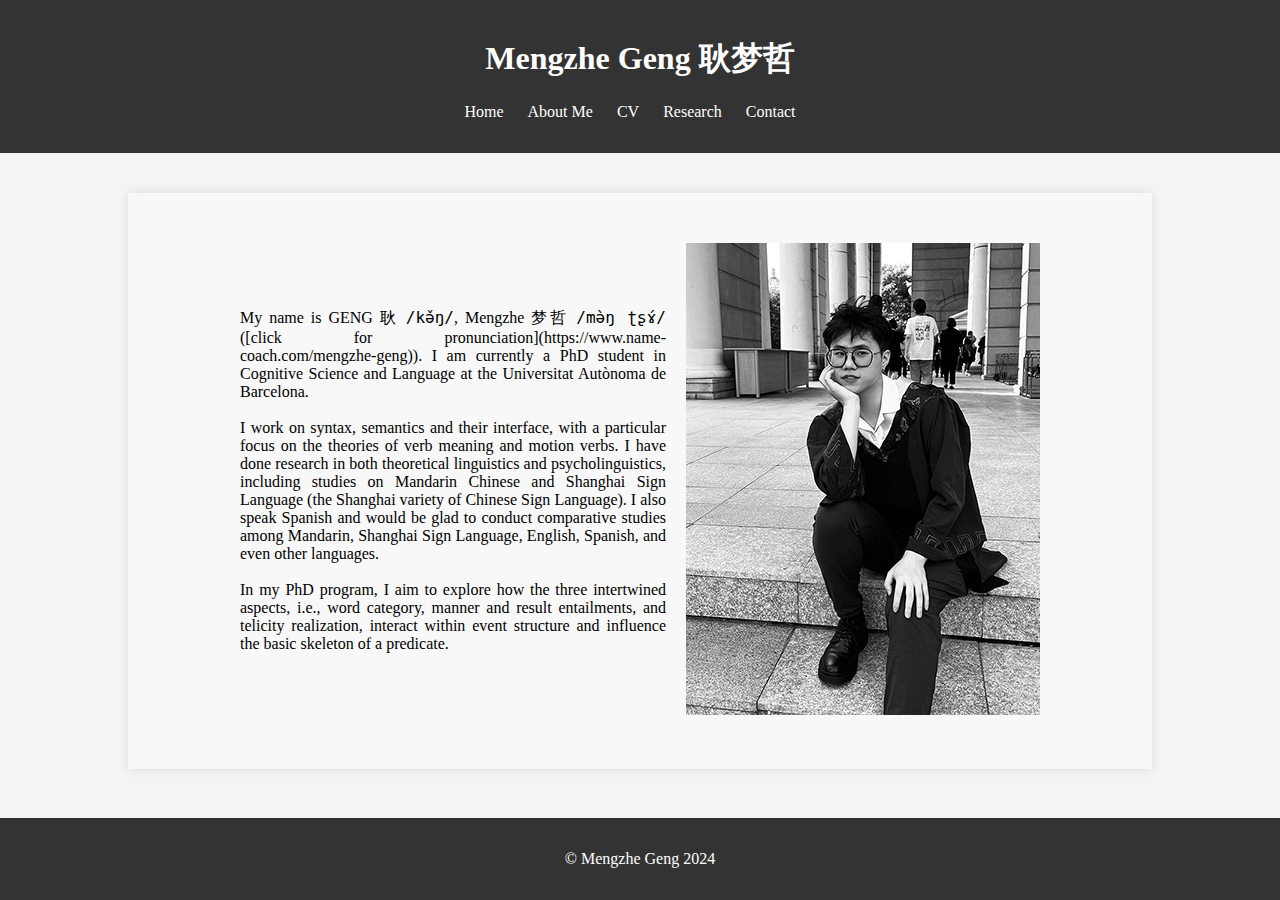
==== index.html @ ef0bc1fa "Update index.html" ====
<!DOCTYPE html>
<html lang="en">
<head>
    <meta charset="UTF-8">
    <meta name="viewport" content="width=device-width, initial-scale=1.0">
    <title>Mengzhe Geng - Home</title>
    <link rel="stylesheet" href="styles.css">
</head>
<body>
    <header>
        <h1>Mengzhe Geng 耿梦哲</h1>
        <nav>
            <ul>
                <li><a href="index.html">Home</a></li>
                <li><a href="About Me.html">About Me</a></li>
                <li><a href="CV.html">CV</a></li>
                <li><a href="academic.html">Research</a></li>
                <li><a href="contact.html">Contact</a></li>
            </ul>
        </nav>
    </header>
    <main>
        <section id="hero">
            <div class="hero-content"> 
                <div class="hero-text">
                    <p>
                        My name is GENG <span style="font-family: 'Kaiti', serif;">耿</span> <span style="font-family: 'Corbel', monospace;">/kə̌ŋ/</span>, Mengzhe <span style="font-family: 'Kaiti', serif;">梦哲</span> <span style="font-family: 'Corbel', monospace;">/mə̀ŋ ʈʂɤ́/</span> ([click for pronunciation](https://www.name-coach.com/mengzhe-geng)). I am currently a PhD student in Cognitive Science and Language at the Universitat Autònoma de Barcelona.<br><br>
                        I work on syntax, semantics and their interface, with a particular focus on the theories of verb meaning and motion verbs.
                        I have done research in both theoretical linguistics and psycholinguistics, including studies on Mandarin Chinese and Shanghai Sign Language (the Shanghai variety of Chinese Sign Language).
                        I also speak Spanish and would be glad to conduct comparative studies among Mandarin, Shanghai Sign Language, English, Spanish, and even other languages.<br><br>
                        In my PhD program, I aim to explore how the three intertwined aspects, i.e., word category, manner and result entailments, and telicity realization, interact within event structure and influence the basic skeleton of a predicate.
                    </p>
                </div>
                <div class="profile-image">
                    <img src="profile.jpg" alt="Mengzhe Geng">
                </div>
            </div>
        </section>
    </main>
    <footer>
        <p>&copy; Mengzhe Geng 2024 </p>
    </footer>
    <script src="script.js"></script>
</body>
</html>
---- styles.css ----
body {
    font-family: Georgia, serif;
    margin: 0;
    padding: 0;
    background-color: #f4f4f4;
}
header {
    background: #333;
    color: #fff;
    padding: 1rem 0;
    text-align: center;
}
nav ul {
    list-style: none;
    padding: 0;
}
nav ul li {
    display: inline;
    margin-right: 20px;
}
nav ul li a {
    color: #fff;
    text-decoration: none;
}
main {
    width: 80%;
    margin: auto;
    padding: 20px;
}
section {
    background: #fff;
    margin: 20px 0;
    padding: 20px;
    box-shadow: 0 0 10px rgba(0, 0, 0, 0.1);
}
footer {
    text-align: center;
    padding: 1rem 0;
    background: #333;
    color: #fff;
    position: fixed;
    width: 100%;
    bottom: 0;
}

#hero {
    background-color: #f8f8f8;
    padding: 50px 0;
}

.hero-content {
    max-width: 800px;
    margin: auto;
    display: flex;
    justify-content: space-between;
    align-items: center;
    gap: 20px
}

.hero-text {
    flex: 1; /* Take up remaining space */
    text-align: justify; /* Align text both left and right */
}

.hero-image {
    flex: 1; /* Take up remaining space */
    text-align: right; /* Align content to the right */
}

.hero-image img {
    max-width: 100%; /* Ensure the image scales down if it's too large */
    height: auto; /* Maintain aspect ratio */
    border-radius: 50%; /* Optional: Rounded corners */
    box-shadow: 0 0 10px rgba(0, 0, 0, 0.1); /* Optional: Add a shadow effect */
}

p {
    font-family: Corbel, serif;
}

.heading {font-family: Georgia, serif}

.publication-list {
    display: flex;
    flex-direction: column;
}
.publication-item {
    display: flex;
    align-items: flex-start;
}
.status {
    width: 120px; /* Adjust width as needed */
    font-weight: bold;
    flex-shrink: 0;
}
.details {
    flex-grow: 1;
}

.right-align {
    text-align: right;
    display: block;
    font-family: Corbel, serif;
}
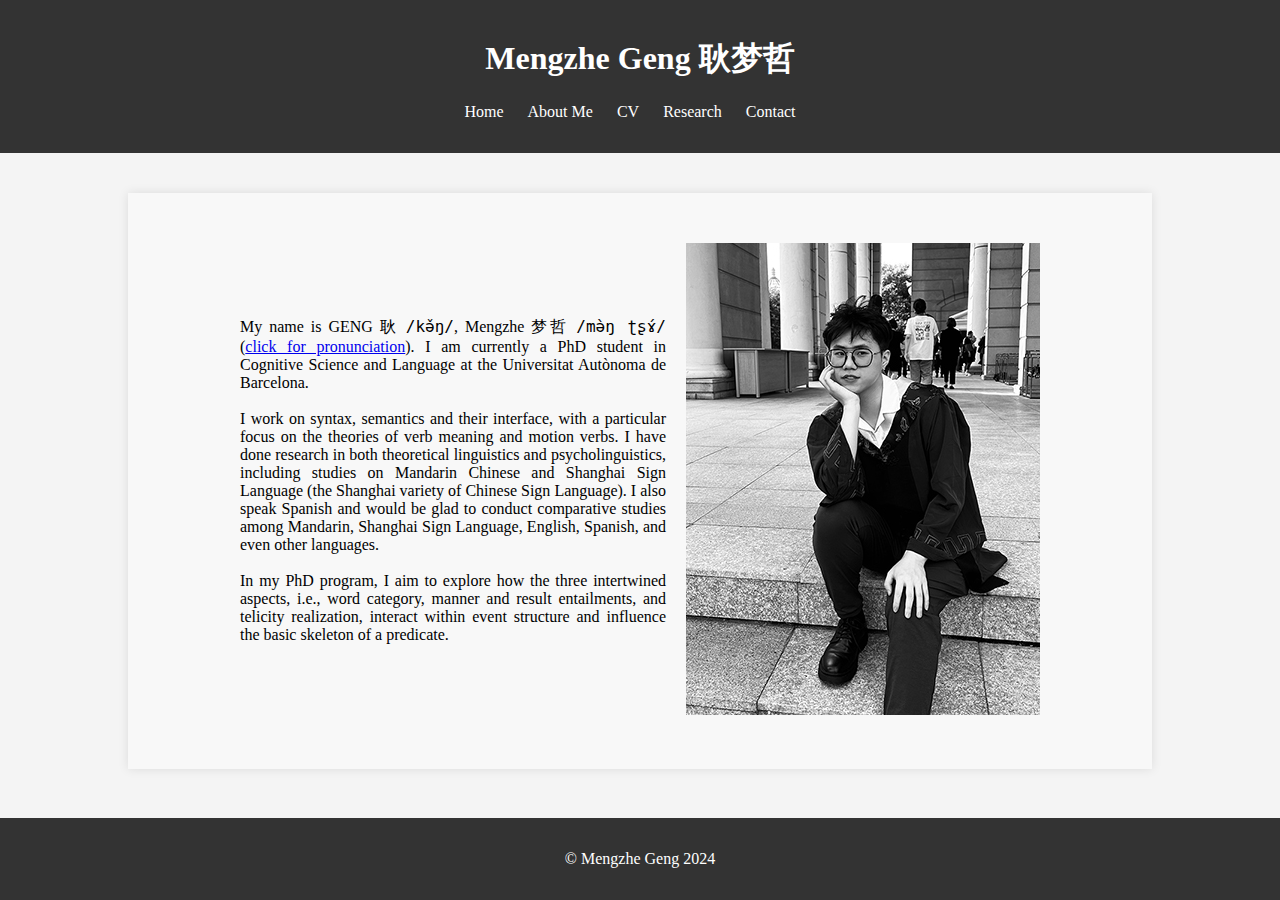
==== commit ba6b70c1: "Update index.html" ====
--- a/index.html
+++ b/index.html
@@ -24,7 +24,7 @@
             <div class="hero-content"> 
                 <div class="hero-text">
                     <p>
-                        My name is GENG <span style="font-family: 'Kaiti', serif;">耿</span> <span style="font-family: 'Corbel', monospace;">/kə̌ŋ/</span>, Mengzhe <span style="font-family: 'Kaiti', serif;">梦哲</span> <span style="font-family: 'Corbel', monospace;">/mə̀ŋ ʈʂɤ́/</span> ([click for pronunciation](https://www.name-coach.com/mengzhe-geng)). I am currently a PhD student in Cognitive Science and Language at the Universitat Autònoma de Barcelona.<br><br>
+                        My name is GENG <span style="font-family: 'Kaiti', serif;">耿</span> <span style="font-family: 'Corbel', monospace;">/kə̌ŋ/</span>, Mengzhe <span style="font-family: 'Kaiti', serif;">梦哲</span> <span style="font-family: 'Corbel', monospace;">/mə̀ŋ ʈʂɤ́/</span> (<a href="https://www.name-coach.com/mengzhe-geng">click for pronunciation</a>). I am currently a PhD student in Cognitive Science and Language at the Universitat Autònoma de Barcelona.<br><br>
                         I work on syntax, semantics and their interface, with a particular focus on the theories of verb meaning and motion verbs.
                         I have done research in both theoretical linguistics and psycholinguistics, including studies on Mandarin Chinese and Shanghai Sign Language (the Shanghai variety of Chinese Sign Language).
                         I also speak Spanish and would be glad to conduct comparative studies among Mandarin, Shanghai Sign Language, English, Spanish, and even other languages.<br><br>
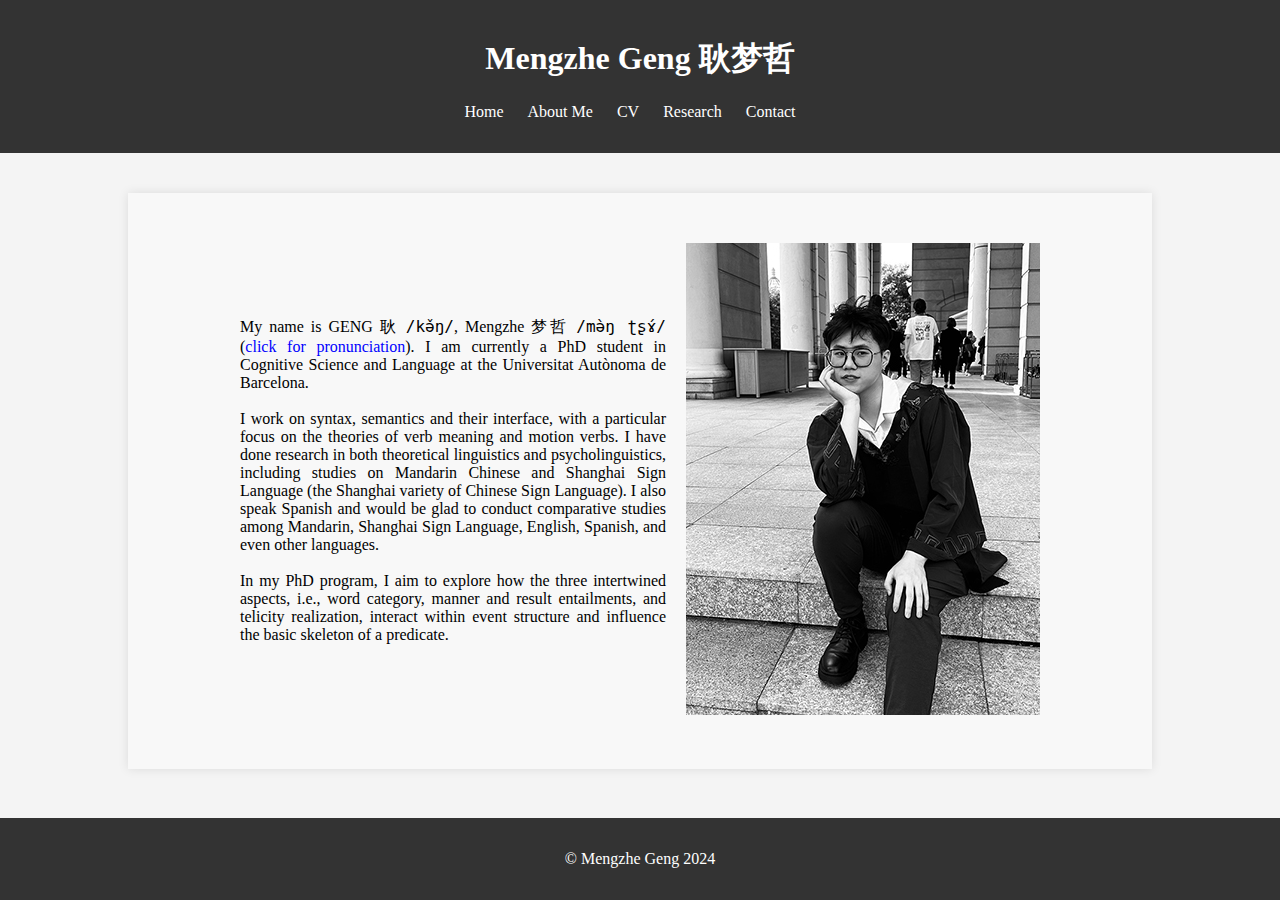
==== commit 2ca6d139: "Update index.html" ====
--- a/index.html
+++ b/index.html
@@ -24,7 +24,9 @@
             <div class="hero-content"> 
                 <div class="hero-text">
                     <p>
-                        My name is GENG <span style="font-family: 'Kaiti', serif;">耿</span> <span style="font-family: 'Corbel', monospace;">/kə̌ŋ/</span>, Mengzhe <span style="font-family: 'Kaiti', serif;">梦哲</span> <span style="font-family: 'Corbel', monospace;">/mə̀ŋ ʈʂɤ́/</span> (<a href="https://www.name-coach.com/mengzhe-geng">click for pronunciation</a>). I am currently a PhD student in Cognitive Science and Language at the Universitat Autònoma de Barcelona.<br><br>
+                        My name is GENG <span style="font-family: 'Kaiti', serif;">耿</span> <span style="font-family: 'Corbel', monospace;">/kə̌ŋ/</span>, Mengzhe <span style="font-family: 'Kaiti', serif;">梦哲</span> <span style="font-family: 'Corbel', monospace;">/mə̀ŋ ʈʂɤ́/</span> 
+                        (<a href="https://www.name-coach.com/mengzhe-geng" class="custom-link">click for pronunciation</a>). 
+                        I am currently a PhD student in Cognitive Science and Language at the Universitat Autònoma de Barcelona.<br><br>
                         I work on syntax, semantics and their interface, with a particular focus on the theories of verb meaning and motion verbs.
                         I have done research in both theoretical linguistics and psycholinguistics, including studies on Mandarin Chinese and Shanghai Sign Language (the Shanghai variety of Chinese Sign Language).
                         I also speak Spanish and would be glad to conduct comparative studies among Mandarin, Shanghai Sign Language, English, Spanish, and even other languages.<br><br>
--- a/styles.css
+++ b/styles.css
@@ -101,4 +101,12 @@
     text-align: right;
     display: block;
     font-family: Corbel, serif;
-}+}
+
+a.custom-link {
+    color: blue; /* Set link color to blue */
+    text-decoration: none; /* Remove underline */
+}
+a.custom-link:hover {
+    text-decoration: underline; /* Optional: underline on hover */
+}
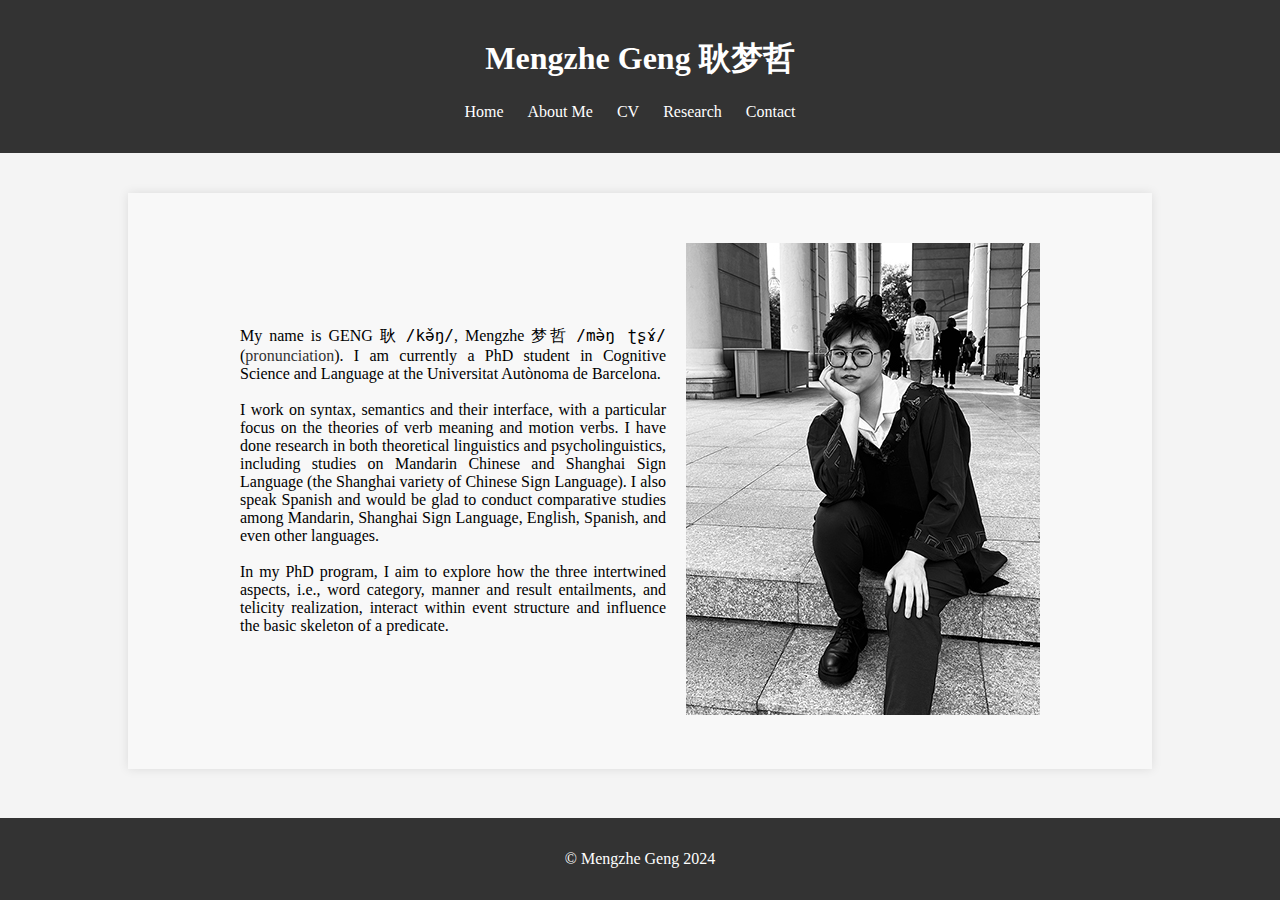
==== commit bef42941: "Update index.html" ====
--- a/index.html
+++ b/index.html
@@ -25,7 +25,7 @@
                 <div class="hero-text">
                     <p>
                         My name is GENG <span style="font-family: 'Kaiti', serif;">耿</span> <span style="font-family: 'Corbel', monospace;">/kə̌ŋ/</span>, Mengzhe <span style="font-family: 'Kaiti', serif;">梦哲</span> <span style="font-family: 'Corbel', monospace;">/mə̀ŋ ʈʂɤ́/</span> 
-                        (<a href="https://www.name-coach.com/mengzhe-geng" class="custom-link">click for pronunciation</a>). 
+                        (<a href="https://www.name-coach.com/mengzhe-geng" class="custom-link">pronunciation</a>). 
                         I am currently a PhD student in Cognitive Science and Language at the Universitat Autònoma de Barcelona.<br><br>
                         I work on syntax, semantics and their interface, with a particular focus on the theories of verb meaning and motion verbs.
                         I have done research in both theoretical linguistics and psycholinguistics, including studies on Mandarin Chinese and Shanghai Sign Language (the Shanghai variety of Chinese Sign Language).
--- a/styles.css
+++ b/styles.css
@@ -104,9 +104,12 @@
 }
 
 a.custom-link {
-    color: blue; /* Set link color to blue */
+    color: #333; /* Set link color to grey */
     text-decoration: none; /* Remove underline */
 }
+a.custom-link:visited {
+        color: #333; /* Ensure the same color for visited links */
+    }
 a.custom-link:hover {
     text-decoration: underline; /* Optional: underline on hover */
 }
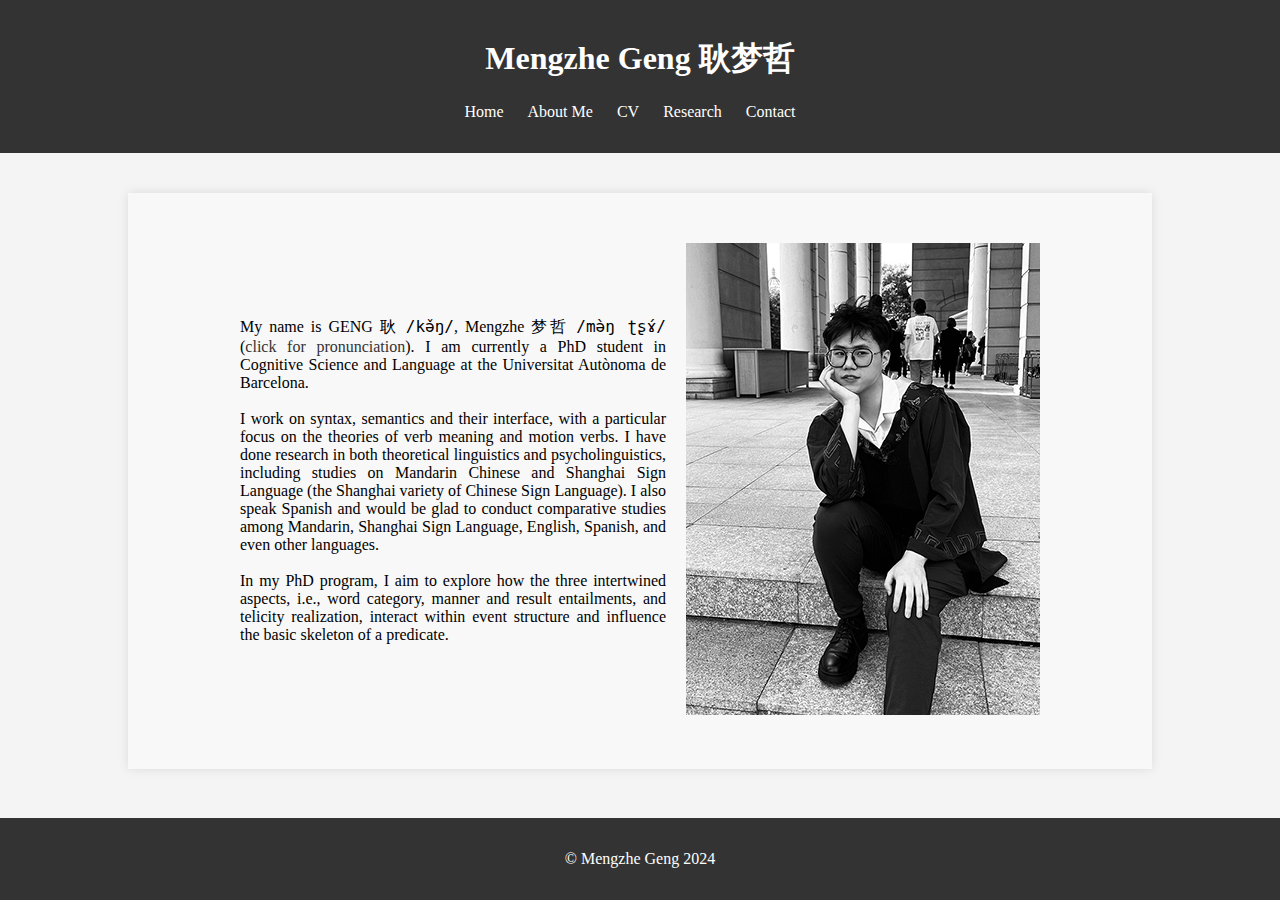
==== commit a86053e6: "Update index.html" ====
--- a/index.html
+++ b/index.html
@@ -25,7 +25,7 @@
                 <div class="hero-text">
                     <p>
                         My name is GENG <span style="font-family: 'Kaiti', serif;">耿</span> <span style="font-family: 'Corbel', monospace;">/kə̌ŋ/</span>, Mengzhe <span style="font-family: 'Kaiti', serif;">梦哲</span> <span style="font-family: 'Corbel', monospace;">/mə̀ŋ ʈʂɤ́/</span> 
-                        (<a href="https://www.name-coach.com/mengzhe-geng" class="custom-link">pronunciation</a>). 
+                        (<a href="https://www.name-coach.com/mengzhe-geng" class="custom-link">click for pronunciation</a>). 
                         I am currently a PhD student in Cognitive Science and Language at the Universitat Autònoma de Barcelona.<br><br>
                         I work on syntax, semantics and their interface, with a particular focus on the theories of verb meaning and motion verbs.
                         I have done research in both theoretical linguistics and psycholinguistics, including studies on Mandarin Chinese and Shanghai Sign Language (the Shanghai variety of Chinese Sign Language).
--- a/styles.css
+++ b/styles.css
@@ -104,11 +104,11 @@
 }
 
 a.custom-link {
-    color: #333; /* Set link color to grey */
-    text-decoration: none; /* Remove underline */
+    color: #333; 
+    text-decoration: none; 
 }
 a.custom-link:visited {
-        color: #333; /* Ensure the same color for visited links */
+        color: #333; 
     }
 a.custom-link:hover {
     text-decoration: underline; /* Optional: underline on hover */
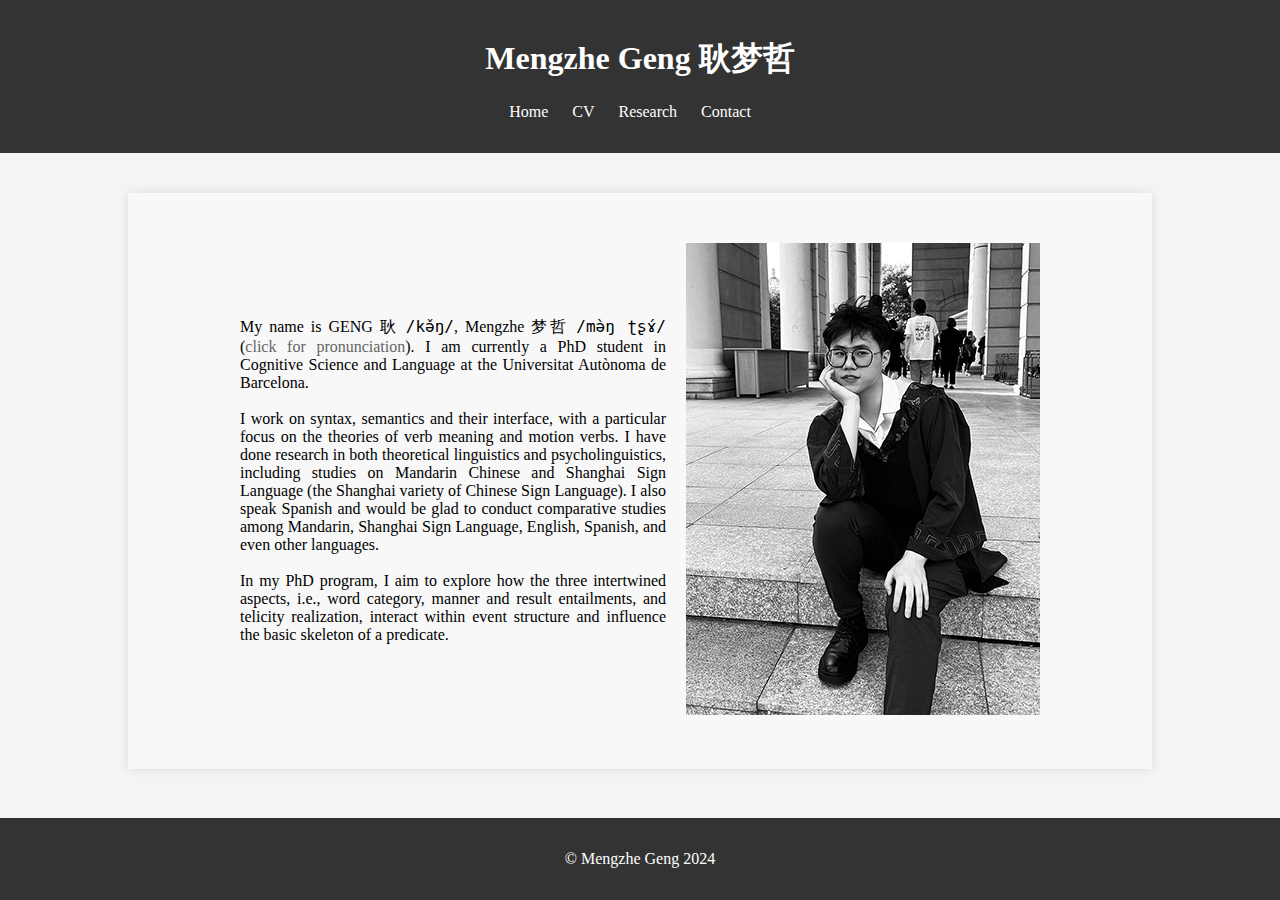
==== commit 53a52697: "Update index.html" ====
--- a/index.html
+++ b/index.html
@@ -12,7 +12,6 @@
         <nav>
             <ul>
                 <li><a href="index.html">Home</a></li>
-                <li><a href="About Me.html">About Me</a></li>
                 <li><a href="CV.html">CV</a></li>
                 <li><a href="academic.html">Research</a></li>
                 <li><a href="contact.html">Contact</a></li>
--- a/styles.css
+++ b/styles.css
@@ -104,12 +104,36 @@
 }
 
 a.custom-link {
-    color: #333; 
+    color: #666666; 
     text-decoration: none; 
 }
 a.custom-link:visited {
-        color: #333; 
+        color: #666666; 
     }
 a.custom-link:hover {
     text-decoration: underline; /* Optional: underline on hover */
 }
+
+a.custom-link2 {
+    color:  #000000; 
+    text-decoration: none; 
+}
+a.custom-link2:visited {
+        color: #000000; 
+    }
+a.custom-link2:hover {
+    text-decoration: underline; /* Optional: underline on hover */
+}
+
+@media (max-width: 600px) {
+    .hero-content {
+        flex-direction: column-reverse; /* Stack the content vertically on smaller screens */
+        text-align: center; /* Center-align text for better readability on small screens */
+    }
+    .hero-image, .hero-text {
+        flex: none; /* Reset flex property */
+    }
+    .hero-image img {
+        margin-bottom: 20px; /* Add spacing between image and text */
+    }
+}
